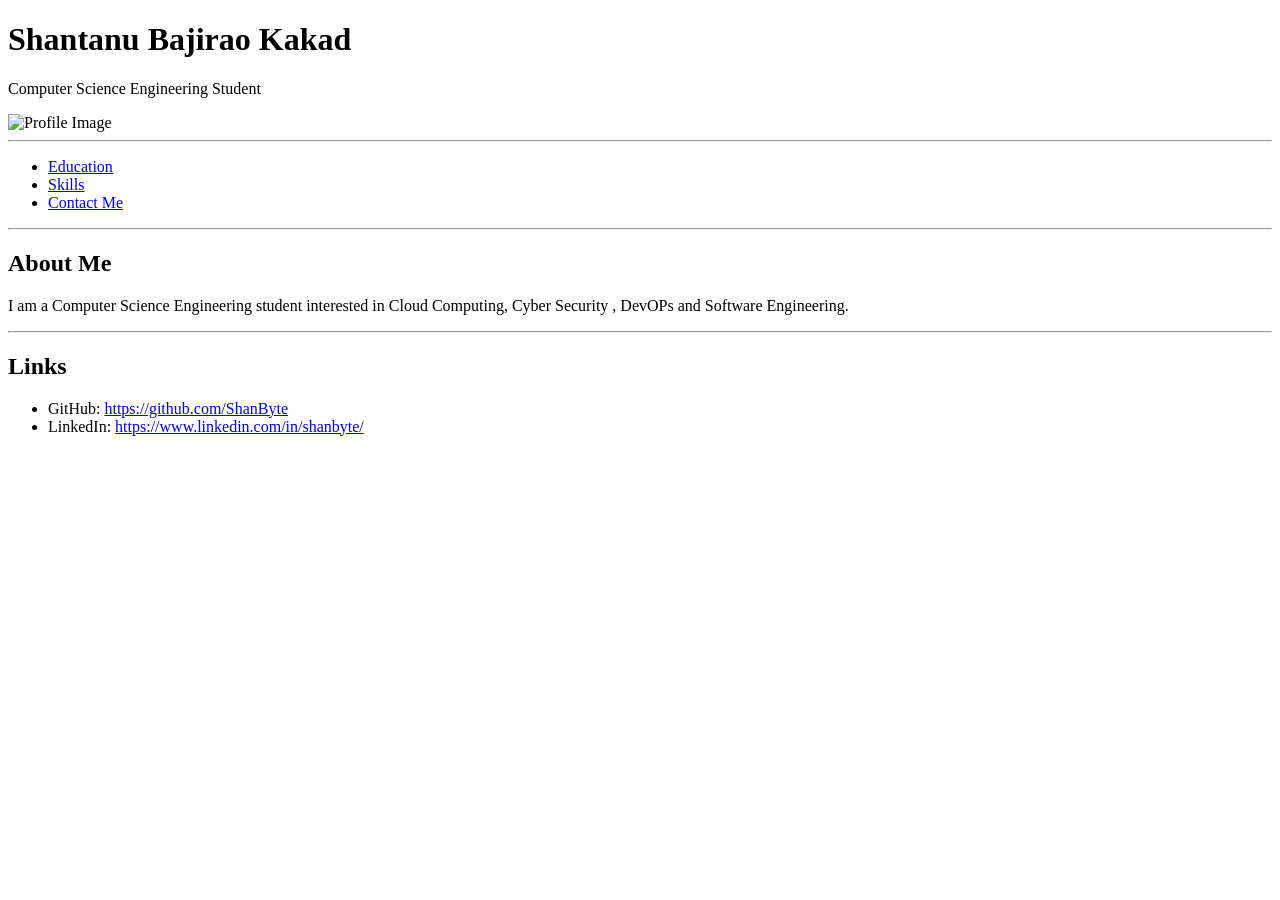
==== index.html @ 05cab8fd "Update index.html" ====
<!DOCTYPE html>
    <html lang="en">
    <head>
        <meta charset="UTF-8">
        <title>My Portfolio</title>
    </head>
    <body>
        <h1>Shantanu Bajirao Kakad</h1>
        <p>Computer Science Engineering Student</p>
        <img src="Photograph.jpeg" alt="Profile Image" width="100">
        <hr>
        <ul>
            <li><a href="education.html">Education</a></li>
            <li><a href="skills.html">Skills</a></li>
            <li><a href="contact.html">Contact Me</a></li>
        </ul>
        <hr>
        <h2>About Me</h2>
        <p>
            I am a Computer Science Engineering student interested in
            Cloud Computing, Cyber Security , DevOPs and Software Engineering.
        </p>
        <hr>
        <h2>Links</h2>
        <ul>
            <li>
                GitHub:
                <a href="https://github.com/ShanByte" target="_blank" >
                    https://github.com/ShanByte
                </a>
            </li>
            <li>
                LinkedIn:
                <a href="https://www.linkedin.com/in/shanbyte/" target="_blank" >
                    https://www.linkedin.com/in/shanbyte/
                </a>
            </li>
        </ul>
    </body>
    </html>
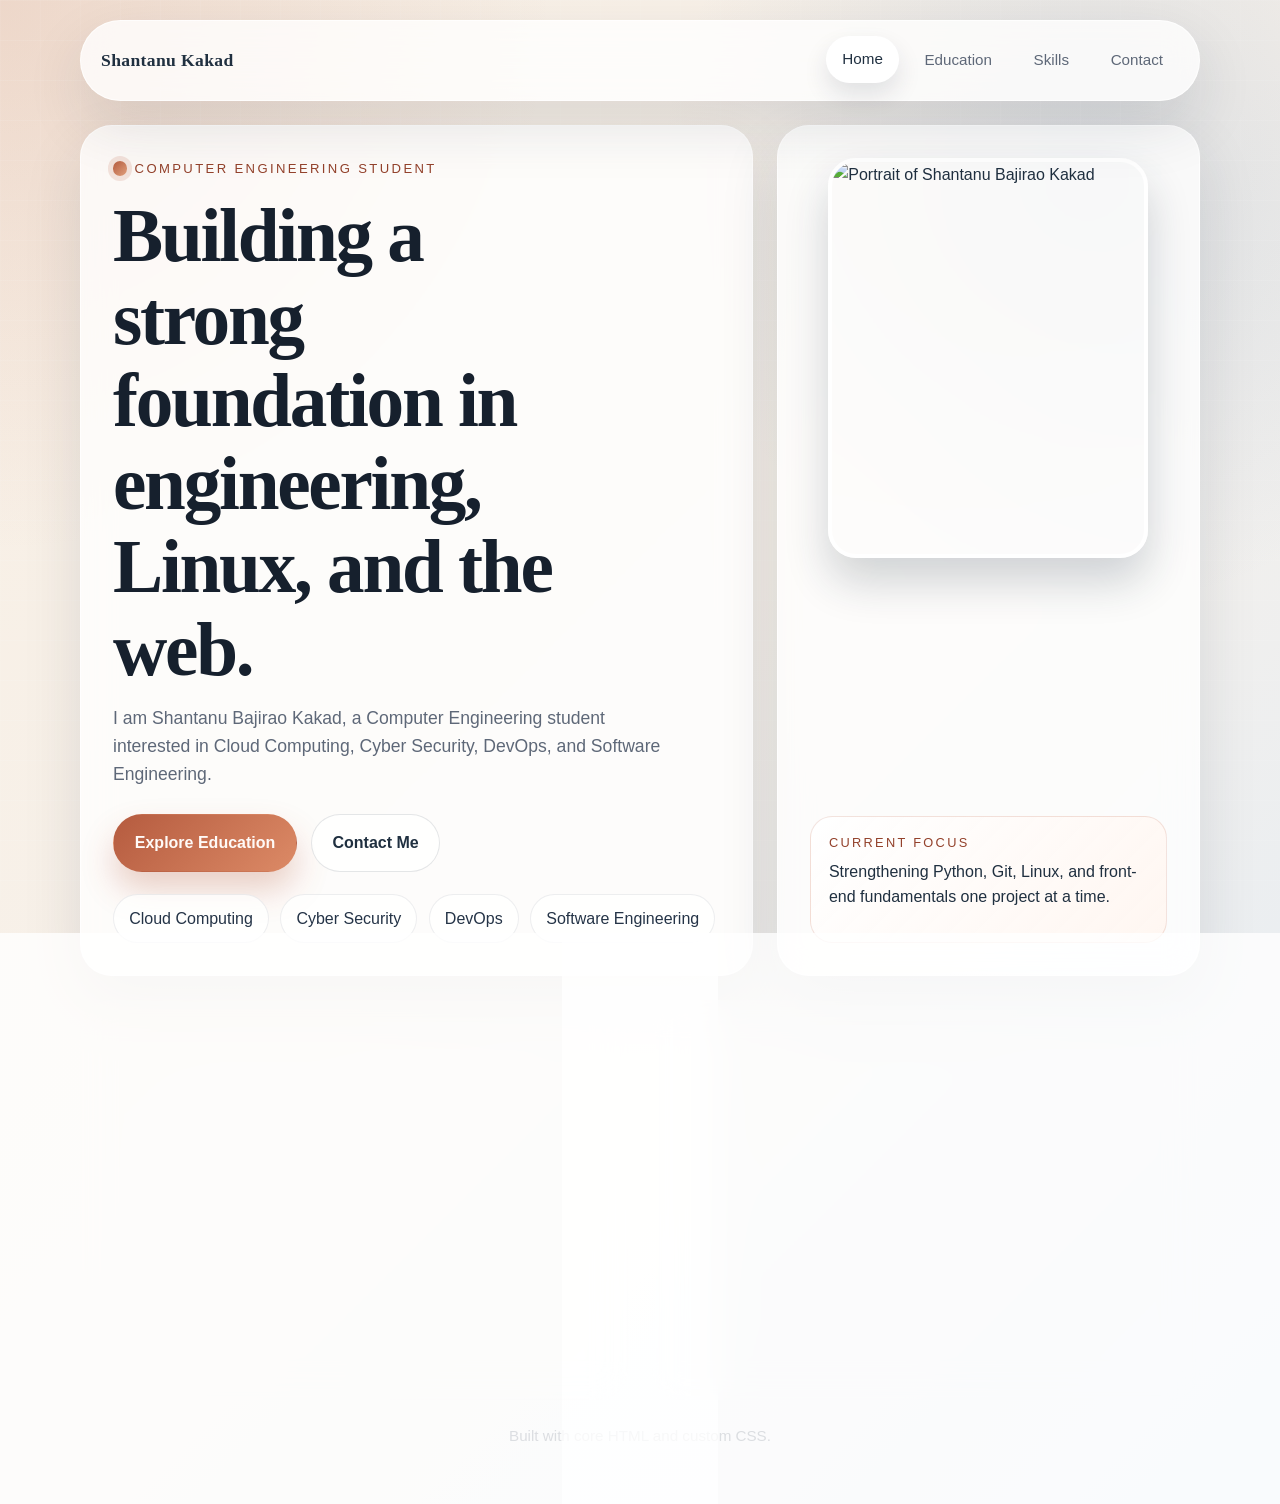
==== commit b4a5ac10: "Update index.html" ====
--- a/index.html
+++ b/index.html
@@ -1,44 +1,92 @@
-<!DOCTYPE html>
-    <html lang="en">
-    <head>
-        <meta charset="UTF-8">
-        <title>My Portfolio</title>
-    </head>
-    <body>
-        <h1>Shantanu Bajirao Kakad</h1>
-        <p>Computer Science Engineering Student</p>
-        <img src="Photograph.jpeg" alt="Profile Image" width="100">
-        <hr>
-        <ul>
-            <li><a href="education.html">Education</a></li>
-            <li><a href="skills.html">Skills</a></li>
-            <li><a href="contact.html">Contact Me</a></li>
-        </ul>
-        <hr>
-        <h2>About Me</h2>
-        <p>
-            I am a Computer Science Engineering student interested in
-            Cloud Computing, Cyber Security , DevOPs and Software Engineering.
-        </p>
-        <hr>
-        <h2>Links</h2>
-        <ul>
-            <li>
-                GitHub:
-                <a href="https://github.com/ShanByte" target="_blank" >
-                    https://github.com/ShanByte
-                </a>
-            </li>
-            <li>
-                LinkedIn:
-                <a href="https://www.linkedin.com/in/shanbyte/" target="_blank" >
-                    https://www.linkedin.com/in/shanbyte/
-                </a>
-            </li>
-        </ul>
-    </body>
-    </html>
-
-   
-
-
+<!DOCTYPE html>
+<html lang="en">
+<head>
+    <meta charset="UTF-8">
+    <meta name="viewport" content="width=device-width, initial-scale=1.0">
+    <title>Shantanu Kakad | Portfolio</title>
+    <link rel="stylesheet" href="style.css">
+</head>
+<body>
+    <div class="page-shell">
+        <header class="site-header surface">
+            <a class="brand" href="index.html">Shantanu Kakad</a>
+            <nav class="main-nav" aria-label="Primary">
+                <a class="active" href="index.html">Home</a>
+                <a href="education.html">Education</a>
+                <a href="skills.html">Skills</a>
+                <a href="contact.html">Contact</a>
+            </nav>
+        </header>
+
+        <main>
+            <section class="hero">
+                <div class="hero-copy surface">
+                    <p class="eyebrow">Computer Engineering Student</p>
+                    <h1>Building a strong foundation in engineering, Linux, and the web.</h1>
+                    <p class="lead">
+                        I am Shantanu Bajirao Kakad, a Computer Engineering student interested in
+                        Cloud Computing, Cyber Security, DevOps, and Software Engineering.
+                    </p>
+
+                    <div class="action-row">
+                        <a class="button primary" href="education.html">Explore Education</a>
+                        <a class="button secondary" href="contact.html">Contact Me</a>
+                    </div>
+
+                    <ul class="chip-list">
+                        <li>Cloud Computing</li>
+                        <li>Cyber Security</li>
+                        <li>DevOps</li>
+                        <li>Software Engineering</li>
+                    </ul>
+                </div>
+
+                <aside class="profile-panel surface">
+                    <img
+                        class="profile-photo"
+                        src="Photograph.jpeg"
+                        alt="Portrait of Shantanu Bajirao Kakad"
+                    >
+                    <div class="profile-note">
+                        <p class="note-label">Current Focus</p>
+                        <p>Strengthening Python, Git, Linux, and front-end fundamentals one project at a time.</p>
+                    </div>
+                </aside>
+            </section>
+
+            <section class="section-grid">
+                <article class="section-card surface">
+                    <div class="section-heading">
+                        <p class="eyebrow">About Me</p>
+                        <h2>A focused learner with a practical mindset</h2>
+                    </div>
+                    <p>
+                        I enjoy learning by building. My journey so far has included programming fundamentals,
+                        Linux practice, Git and GitHub, and creating web pages with core HTML. I am now growing
+                        that foundation with CSS and deeper technical study.
+                    </p>
+                </article>
+
+                <article class="section-card surface">
+                    <div class="section-heading">
+                        <p class="eyebrow">Profiles</p>
+                        <h2>Find my work and professional presence</h2>
+                    </div>
+                    <ul class="link-list">
+                        <li>
+                            <span>GitHub</span>
+                            <a href="https://github.com/ShanByte" target="_blank" rel="noreferrer">github.com/ShanByte</a>
+                        </li>
+                        <li>
+                            <span>LinkedIn</span>
+                            <a href="https://www.linkedin.com/in/shanbyte/" target="_blank" rel="noreferrer">linkedin.com/in/shanbyte</a>
+                        </li>
+                    </ul>
+                </article>
+            </section>
+        </main>
+
+        <footer class="site-footer">Built with core HTML and custom CSS.</footer>
+    </div>
+</body>
+</html>
--- a/style.css
+++ b/style.css
@@ -0,0 +1,530 @@
+:root {
+    --bg-1: #f8efe4;
+    --bg-2: #e3ecf5;
+    --card: rgba(255, 255, 255, 0.78);
+    --text: #203040;
+    --muted: #5e6878;
+    --accent: #b55b3f;
+    --accent-deep: #93412b;
+    --accent-soft: #f3d4c7;
+    --line: rgba(32, 48, 64, 0.12);
+    --shadow: 0 24px 60px rgba(31, 45, 61, 0.12);
+    --radius-xl: 32px;
+    --container: min(1120px, calc(100% - 2rem));
+}
+
+* {
+    box-sizing: border-box;
+}
+
+html {
+    scroll-behavior: smooth;
+}
+
+body {
+    margin: 0;
+    min-height: 100vh;
+    color: var(--text);
+    font-family: "Trebuchet MS", "Lucida Sans Unicode", "Segoe UI", sans-serif;
+    line-height: 1.6;
+    background:
+        radial-gradient(circle at top left, rgba(181, 91, 63, 0.16), transparent 28%),
+        radial-gradient(circle at 85% 12%, rgba(97, 139, 186, 0.18), transparent 25%),
+        linear-gradient(135deg, var(--bg-1) 0%, #f7f1ea 48%, var(--bg-2) 100%);
+    position: relative;
+}
+
+body::before {
+    content: "";
+    position: fixed;
+    inset: 0;
+    background-image:
+        linear-gradient(rgba(255, 255, 255, 0.22) 1px, transparent 1px),
+        linear-gradient(90deg, rgba(255, 255, 255, 0.18) 1px, transparent 1px);
+    background-size: 40px 40px;
+    opacity: 0.4;
+    pointer-events: none;
+}
+
+img {
+    display: block;
+    max-width: 100%;
+}
+
+a {
+    color: inherit;
+    text-decoration: none;
+}
+
+p,
+ul {
+    margin-top: 0;
+}
+
+main {
+    display: grid;
+    gap: 1.5rem;
+}
+
+.page-shell {
+    width: var(--container);
+    margin: 0 auto;
+    padding: 1.25rem 0 3.5rem;
+    position: relative;
+    z-index: 1;
+}
+
+.surface {
+    background: var(--card);
+    border: 1px solid rgba(255, 255, 255, 0.72);
+    box-shadow: var(--shadow);
+    backdrop-filter: blur(16px);
+}
+
+.site-header {
+    display: flex;
+    flex-wrap: wrap;
+    justify-content: space-between;
+    align-items: center;
+    gap: 1rem;
+    padding: 1rem 1.25rem;
+    border-radius: 999px;
+    position: sticky;
+    top: 1rem;
+    z-index: 5;
+    margin-bottom: 1.5rem;
+}
+
+.brand {
+    font-family: "Palatino Linotype", "Book Antiqua", Georgia, serif;
+    font-size: 1.1rem;
+    font-weight: 700;
+    letter-spacing: 0.02em;
+}
+
+.main-nav {
+    display: flex;
+    flex-wrap: wrap;
+    gap: 0.6rem;
+}
+
+.main-nav a {
+    padding: 0.7rem 1rem;
+    border-radius: 999px;
+    color: var(--muted);
+    font-size: 0.95rem;
+    transition: 0.25s ease;
+}
+
+.main-nav a:hover,
+.main-nav a.active {
+    background: #ffffff;
+    color: var(--text);
+    transform: translateY(-1px);
+    box-shadow: 0 12px 24px rgba(31, 45, 61, 0.12);
+}
+
+.hero {
+    display: grid;
+    grid-template-columns: minmax(0, 1.35fr) minmax(280px, 0.85fr);
+    gap: 1.5rem;
+    align-items: stretch;
+}
+
+.hero-copy,
+.profile-panel,
+.section-card,
+.page-hero,
+.timeline-item,
+.score-card {
+    border-radius: var(--radius-xl);
+    padding: 2rem;
+}
+
+.eyebrow {
+    display: inline-flex;
+    align-items: center;
+    gap: 0.45rem;
+    font-size: 0.82rem;
+    text-transform: uppercase;
+    letter-spacing: 0.18em;
+    color: var(--accent-deep);
+    margin-bottom: 1rem;
+}
+
+.eyebrow::before {
+    content: "";
+    width: 0.9rem;
+    height: 0.9rem;
+    border-radius: 50%;
+    background: linear-gradient(135deg, var(--accent), #e1a17d);
+    box-shadow: 0 0 0 5px rgba(181, 91, 63, 0.15);
+}
+
+.hero h1,
+.page-hero h1,
+h2,
+h3 {
+    font-family: "Palatino Linotype", "Book Antiqua", Georgia, serif;
+    color: #16202d;
+    letter-spacing: -0.03em;
+    margin: 0 0 0.8rem;
+    line-height: 1.1;
+}
+
+.hero h1 {
+    font-size: clamp(2.5rem, 6vw, 4.7rem);
+    max-width: 12ch;
+}
+
+.page-hero h1,
+.section-card h2 {
+    font-size: clamp(1.8rem, 4vw, 2.8rem);
+}
+
+.timeline-item h2 {
+    font-size: clamp(1.6rem, 3vw, 2.2rem);
+}
+
+.lead {
+    font-size: 1.1rem;
+    color: var(--muted);
+    max-width: 58ch;
+}
+
+.action-row {
+    display: flex;
+    flex-wrap: wrap;
+    gap: 0.85rem;
+    margin: 1.6rem 0 1.4rem;
+}
+
+.button {
+    display: inline-flex;
+    align-items: center;
+    justify-content: center;
+    gap: 0.5rem;
+    padding: 0.95rem 1.3rem;
+    border-radius: 999px;
+    font-weight: 700;
+    border: 1px solid transparent;
+    transition: 0.25s ease;
+    cursor: pointer;
+}
+
+.button.primary {
+    background: linear-gradient(135deg, var(--accent), #dc8a66);
+    color: #fffaf7;
+    box-shadow: 0 18px 32px rgba(181, 91, 63, 0.28);
+}
+
+.button.secondary {
+    background: rgba(255, 255, 255, 0.72);
+    color: var(--text);
+    border-color: var(--line);
+}
+
+.button:hover {
+    transform: translateY(-2px);
+}
+
+.chip-list,
+.skill-cloud {
+    list-style: none;
+    padding: 0;
+    display: flex;
+    flex-wrap: wrap;
+    gap: 0.7rem;
+    margin: 0;
+}
+
+.chip-list li,
+.skill-cloud li {
+    padding: 0.65rem 0.95rem;
+    border-radius: 999px;
+    background: rgba(255, 255, 255, 0.74);
+    border: 1px solid rgba(32, 48, 64, 0.08);
+    color: #253447;
+}
+
+.profile-panel {
+    display: flex;
+    flex-direction: column;
+    justify-content: space-between;
+    gap: 1.25rem;
+}
+
+.profile-photo {
+    width: min(100%, 320px);
+    aspect-ratio: 4 / 5;
+    object-fit: cover;
+    margin: 0 auto;
+    border-radius: 28px;
+    border: 4px solid rgba(255, 255, 255, 0.9);
+    box-shadow: 0 24px 44px rgba(31, 45, 61, 0.2);
+}
+
+.profile-note {
+    padding: 1rem 1.15rem;
+    border-radius: 22px;
+    background: linear-gradient(135deg, rgba(255, 255, 255, 0.92), rgba(255, 245, 239, 0.85));
+    border: 1px solid rgba(181, 91, 63, 0.16);
+}
+
+.note-label,
+.score-label {
+    margin-bottom: 0.35rem;
+    font-size: 0.8rem;
+    letter-spacing: 0.18em;
+    text-transform: uppercase;
+    color: var(--accent-deep);
+}
+
+.section-grid,
+.contact-layout,
+.stats-grid,
+.skills-layout {
+    display: grid;
+    gap: 1.5rem;
+}
+
+.section-grid {
+    grid-template-columns: repeat(2, minmax(0, 1fr));
+}
+
+.section-heading {
+    margin-bottom: 1rem;
+}
+
+.link-list,
+.detail-list,
+.feature-list {
+    list-style: none;
+    padding: 0;
+    margin: 0;
+    display: grid;
+    gap: 0.9rem;
+}
+
+.link-list li,
+.detail-list li,
+.feature-list li {
+    padding: 0.95rem 1rem;
+    border-radius: 20px;
+    background: rgba(255, 255, 255, 0.62);
+    border: 1px solid rgba(32, 48, 64, 0.08);
+}
+
+.link-list span {
+    display: block;
+    font-size: 0.85rem;
+    letter-spacing: 0.08em;
+    text-transform: uppercase;
+    color: var(--muted);
+    margin-bottom: 0.25rem;
+}
+
+.link-list a,
+.inline-link {
+    color: var(--accent-deep);
+    font-weight: 700;
+}
+
+.page-hero p:last-child {
+    margin-bottom: 0;
+    color: var(--muted);
+    max-width: 65ch;
+}
+
+.timeline {
+    display: grid;
+    gap: 1.2rem;
+}
+
+.timeline-item {
+    position: relative;
+    overflow: hidden;
+}
+
+.timeline-item::before {
+    content: "";
+    position: absolute;
+    inset: 0 auto 0 0;
+    width: 7px;
+    background: linear-gradient(180deg, var(--accent), rgba(181, 91, 63, 0.18));
+    border-radius: 12px;
+}
+
+.timeline-tag {
+    display: inline-block;
+    padding: 0.45rem 0.8rem;
+    border-radius: 999px;
+    background: var(--accent-soft);
+    color: var(--accent-deep);
+    font-size: 0.82rem;
+    font-weight: 700;
+    margin-bottom: 1rem;
+}
+
+.muted {
+    color: var(--muted);
+}
+
+.skills-layout {
+    grid-template-columns: 1.1fr 0.9fr;
+}
+
+.contact-layout {
+    grid-template-columns: 0.95fr 1.05fr;
+    align-items: start;
+}
+
+.contact-card p {
+    color: var(--muted);
+}
+
+.contact-form {
+    display: grid;
+    gap: 1rem;
+}
+
+.field-group {
+    display: grid;
+    gap: 0.45rem;
+}
+
+label {
+    font-weight: 700;
+    color: #243042;
+}
+
+input,
+textarea {
+    width: 100%;
+    border-radius: 18px;
+    padding: 0.95rem 1rem;
+    font: inherit;
+    color: var(--text);
+    background: rgba(255, 255, 255, 0.88);
+    border: 1px solid rgba(32, 48, 64, 0.12);
+    box-shadow: inset 0 1px 2px rgba(31, 45, 61, 0.06);
+}
+
+input:focus,
+textarea:focus {
+    outline: 2px solid rgba(181, 91, 63, 0.35);
+    outline-offset: 2px;
+}
+
+textarea {
+    min-height: 160px;
+    resize: vertical;
+}
+
+.form-note {
+    font-size: 0.92rem;
+    color: var(--muted);
+    margin: 0;
+}
+
+.stats-grid {
+    grid-template-columns: repeat(2, minmax(0, 1fr));
+}
+
+.score-card h2 {
+    font-size: clamp(2rem, 5vw, 3.5rem);
+    margin-bottom: 0.25rem;
+}
+
+.score-card h3 {
+    font-size: clamp(1.4rem, 3vw, 2rem);
+    margin-bottom: 0.45rem;
+}
+
+.site-footer {
+    text-align: center;
+    color: var(--muted);
+    padding-top: 1.5rem;
+    font-size: 0.95rem;
+}
+
+@media (max-width: 860px) {
+    .site-header {
+        border-radius: 28px;
+        padding: 1rem;
+        position: static;
+        justify-content: center;
+    }
+
+    .brand,
+    .main-nav {
+        width: 100%;
+        text-align: center;
+    }
+
+    .main-nav {
+        justify-content: center;
+    }
+
+    .hero,
+    .section-grid,
+    .contact-layout,
+    .stats-grid,
+    .skills-layout {
+        grid-template-columns: 1fr;
+    }
+
+    .hero h1 {
+        max-width: none;
+    }
+
+    .hero-copy,
+    .profile-panel,
+    .section-card,
+    .page-hero,
+    .timeline-item,
+    .score-card {
+        padding: 1.5rem;
+        border-radius: 28px;
+    }
+
+    .profile-photo {
+        max-width: 260px;
+    }
+}
+
+@media (max-width: 540px) {
+    :root {
+        --container: min(1120px, calc(100% - 1rem));
+    }
+
+    body::before {
+        background-size: 28px 28px;
+    }
+
+    .page-shell {
+        padding-top: 0.75rem;
+    }
+
+    .main-nav {
+        gap: 0.4rem;
+    }
+
+    .main-nav a {
+        padding: 0.6rem 0.85rem;
+        font-size: 0.9rem;
+    }
+
+    .hero h1 {
+        font-size: clamp(2rem, 10vw, 3rem);
+    }
+
+    .action-row {
+        display: grid;
+        grid-template-columns: 1fr;
+    }
+
+    .button {
+        width: 100%;
+    }
+}
